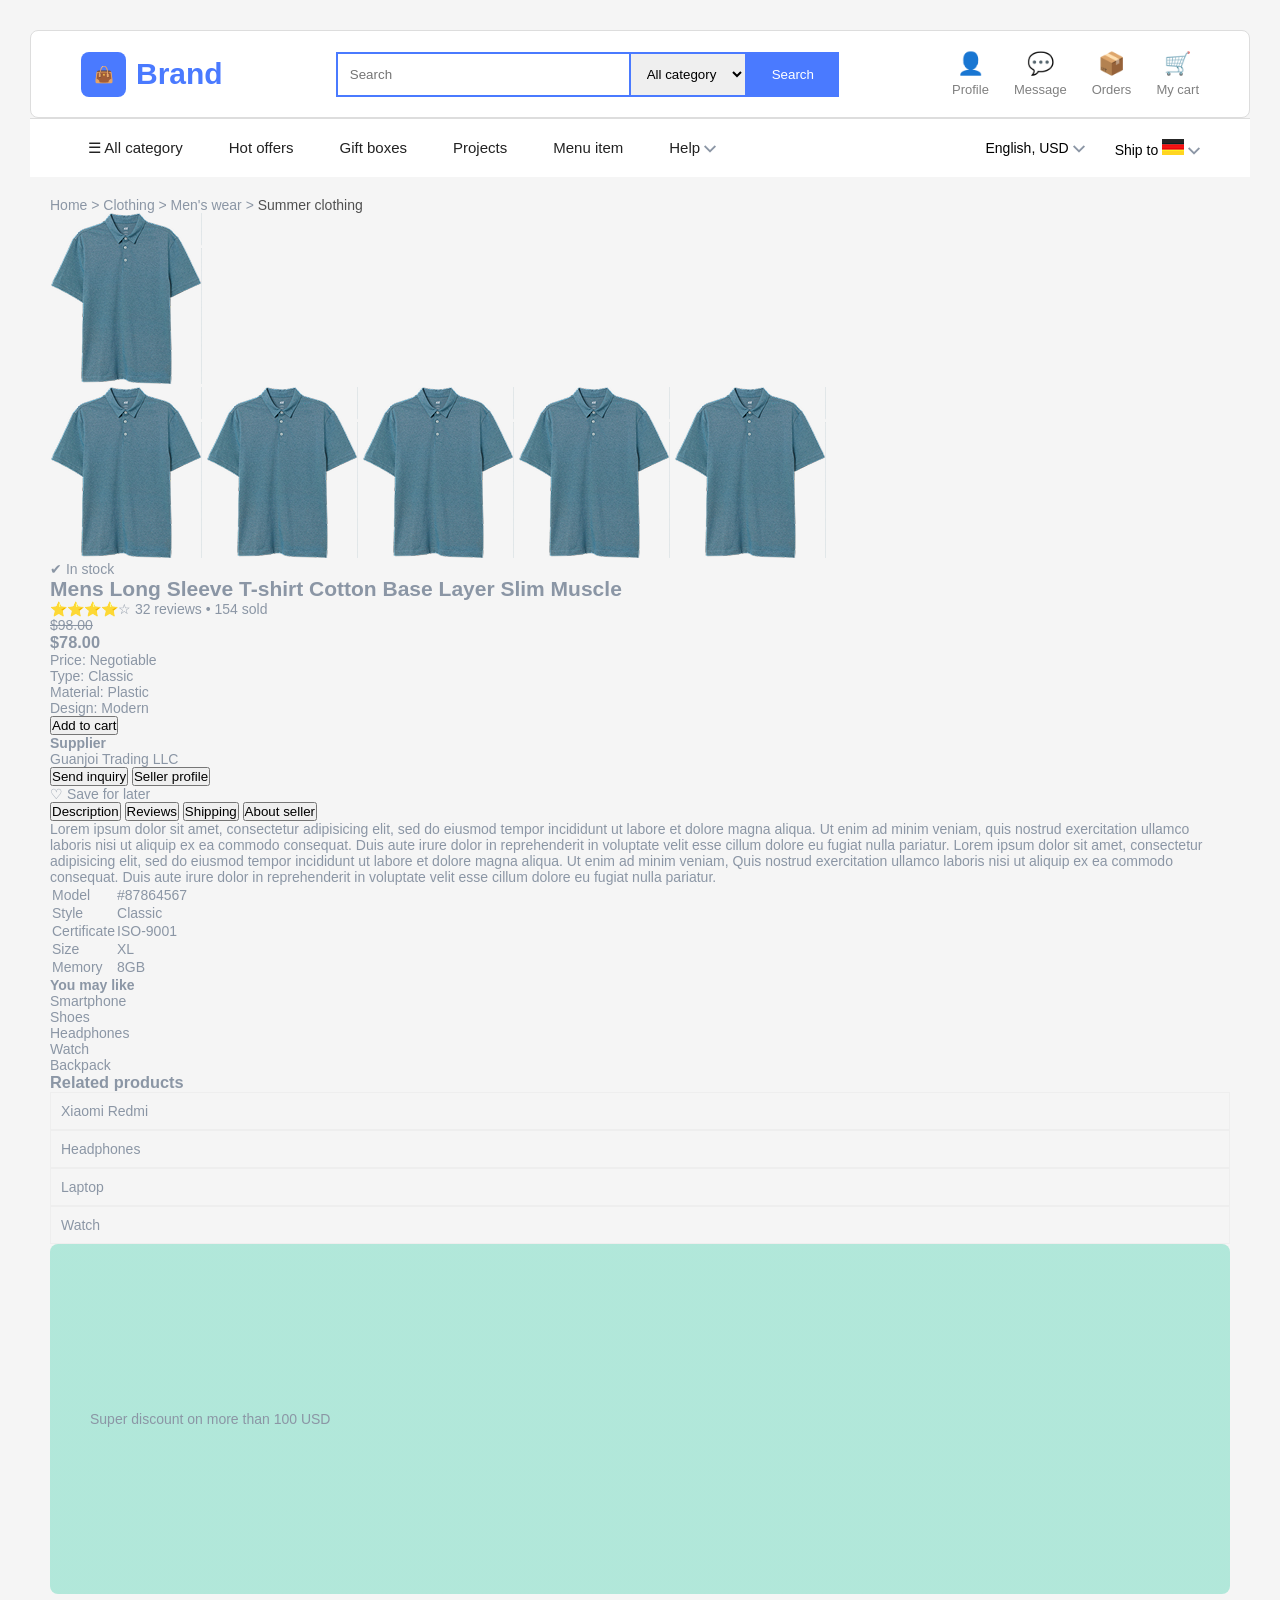
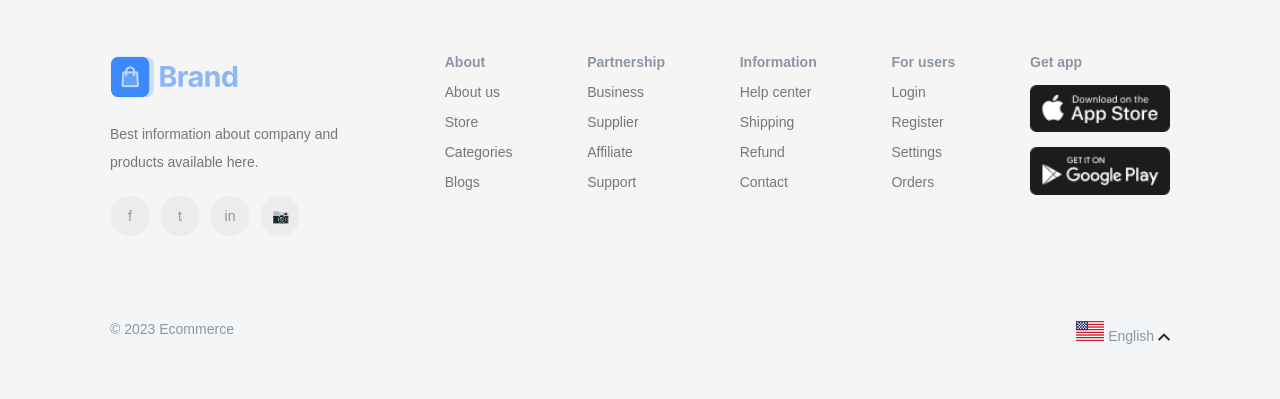
==== html/detail.html @ fa798113 "add first page" ====
<!DOCTYPE html>
<html lang="en">
<head>
<meta charset="UTF-8">
<meta name="viewport" content="width=device-width, initial-scale=1.0">
<title>List View</title>
<link rel="stylesheet" href="../css/style.css">
<link rel="stylesheet" href="../CSS/listview.css">
<link rel="stylesheet" href="../CSS/gridview.css">
<link rel="stylesheet" href="../CSS/detail.css">


</head>

<body>

 <!-- HEADER -->

<header class="navbar">

<div class="brand">

<div class="brand-icon">
👜
</div>

<h2>Brand</h2>

</div>


<div class="search">

<input
type="text"
placeholder="Search">

<select>

<option>
All category
</option>

</select>

<button>
Search
</button>

</div>



<div class="nav-icons">

<div class="icon-box">

<div class="icon">
👤
</div>

<p>Profile</p>

</div>


<div class="icon-box">

<div class="icon">
💬
</div>

<p>Message</p>

</div>


<div class="icon-box">

<div class="icon">
📦
</div>

<p>Orders</p>

</div>


<div class="icon-box">

<div class="icon">
🛒
</div>

<p>My cart</p>

</div>

</div>

</header>



<div class="top-menu">

<div class="menu-left">

<a href="index.html">
☰ All category
</a>

<a href="listview.html">
Hot offers
</a>

<a href="gridview.html">
Gift boxes
</a>

<a href="detail.html">
Projects
</a>

<a href="#">
Menu item
</a>

<a href="#">
Help
<img src="../assets/Layout/Form/input-group/Icon/control/Vector.png">
</a>

</div>


<div class="menu-right">

<span>

English, USD

<img src="../assets/Layout/Form/input-group/Icon/control/Vector.png">

</span>


<span>

Ship to

<img src="../assets/Layout1/Image/flags/DE@2x.png">

<img src="../assets/Layout/Form/input-group/Icon/control/Vector.png">

</span>

</div>
</div>
<!-- ===================== BREADCRUMB ===================== -->

<div style="width:1180px; margin:20px auto 0; font-size:14px; color:#8B96A5;">

    Home  >

    Clothing  >

    Men's wear  >

    <span style="color:#505050;">Summer clothing</span>



<!-- ================= PRODUCT TOP ================= -->
<section class="product-top">

    <!-- LEFT IMAGE GALLERY -->
    <div class="gallery">

        <div class="main-img">
            <img src="../assets/Layout/alibaba/Image/cloth/Bitmap.png">
        </div>

        <div class="thumbs">
            <img src="../assets/Layout/alibaba/Image/cloth/Bitmap.png">
            <img src="../assets/Layout/alibaba/Image/cloth/Bitmap.png">
            <img src="../assets/Layout/alibaba/Image/cloth/Bitmap.png">
            <img src="../assets/Layout/alibaba/Image/cloth/Bitmap.png">
            <img src="../assets/Layout/alibaba/Image/cloth/Bitmap.png">
        </div>

    </div>

    <!-- MIDDLE INFO -->
    <div class="product-info">

        <p class="stock">✔ In stock</p>

        <h2>
            Mens Long Sleeve T-shirt Cotton Base Layer Slim Muscle
        </h2>

        <div class="meta">
            ⭐⭐⭐⭐☆ <span>32 reviews</span> • <span>154 sold</span>
        </div>

        <div class="price">
            <del>$98.00</del>
            <h3>$78.00</h3>
        </div>

        <div class="specs">
            <p>Price: Negotiable</p>
            <p>Type: Classic</p>
            <p>Material: Plastic</p>
            <p>Design: Modern</p>
        </div>

        <button class="cart">Add to cart</button>

    </div>

    <!-- SUPPLIER BOX -->
    <div class="supplier">

        <h4>Supplier</h4>

        <div class="company">Guanjoi Trading LLC</div>

        <button class="blue">Send inquiry</button>
        <button class="gray">Seller profile</button>

        <p class="save">♡ Save for later</p>

    </div>

</section>

<!-- ================= MIDDLE SECTION ================= -->
<section class="middle">

    <!-- TABS -->
    <div class="tabs">
        <button>Description</button>
        <button>Reviews</button>
        <button>Shipping</button>
        <button>About seller</button>
    </div>

    <div class="content">

        <!-- LEFT DESCRIPTION -->
        <div class="desc">

            <p>
                Lorem ipsum dolor sit amet, consectetur adipisicing elit, sed do eiusmod tempor incididunt ut labore et dolore magna aliqua. Ut enim ad minim veniam, quis nostrud exercitation ullamco laboris nisi ut aliquip ex ea commodo consequat. Duis aute irure dolor in reprehenderit in voluptate velit esse cillum dolore eu fugiat nulla pariatur.  Lorem ipsum dolor sit amet, consectetur adipisicing elit, sed do eiusmod tempor incididunt ut labore et dolore magna aliqua. Ut enim ad minim veniam, 
Quis nostrud exercitation ullamco laboris nisi ut aliquip ex ea commodo consequat. Duis aute irure dolor in reprehenderit in voluptate velit esse cillum dolore eu fugiat nulla pariatur. 
            </p>

            <table>
                <tr><td>Model</td><td>#87864567</td></tr>
                <tr><td>Style</td><td>Classic</td></tr>
                <tr><td>Certificate</td><td>ISO-9001</td></tr>
                <tr><td>Size</td><td>XL</td></tr>
                <tr><td>Memory</td><td>8GB</td></tr>
            </table>

        </div>

        <!-- RIGHT SIDEBAR -->
        <aside class="side">

            <h4>You may like</h4>

            <div class="like-item">Smartphone</div>
            <div class="like-item">Shoes</div>
            <div class="like-item">Headphones</div>
            <div class="like-item">Watch</div>
            <div class="like-item">Backpack</div>

        </aside>

    </div>

</section>

<!-- ================= RELATED PRODUCTS ================= -->
<section class="related">

    <h3>Related products</h3>

    <div class="grid">

        <div class="item">Xiaomi Redmi</div>
        <div class="item">Headphones</div>
        <div class="item">Laptop</div>
        <div class="item">Watch</div>

    </div>

</section>

<!-- ================= BANNER ================= -->
<div class="banner">
    Super discount on more than 100 USD
</div>

</body>
</html>

<!--FOOTER-->





<section class="footer-area">


<div class="footer-brand">

<div class="logo">

<img src="../assets/Layout/Brand/logo-colored.png">

</div>


<p>

Best information about company
and products available here.

</p>


<div class="social">

<div>f</div>

<div>t</div>

<div>in</div>

<div>📷</div>

</div>

</div>



<div class="footer-column">

<h4>About</h4>

<a href="#">About us</a>

<a href="#">Store</a>

<a href="#">Categories</a>

<a href="#">Blogs</a>

</div>



<div class="footer-column">

<h4>Partnership</h4>

<a href="#">Business</a>

<a href="#">Supplier</a>

<a href="#">Affiliate</a>

<a href="#">Support</a>

</div>



<div class="footer-column">

<h4>Information</h4>

<a href="#">Help center</a>

<a href="#">Shipping</a>

<a href="#">Refund</a>

<a href="#">Contact</a>

</div>



<div class="footer-column">

<h4>For users</h4>

<a href="#">Login</a>

<a href="#">Register</a>

<a href="#">Settings</a>

<a href="#">Orders</a>

</div>



<div class="app-area">

<h4>
Get app
</h4>

<img src="../assets/Layout/Misc/market-button.png">

<img src="../assets/Layout/Misc/Group.png">

</div>


</section>



<div class="footer-bottom">

<p>
© 2023 Ecommerce
</p>

<span>

<img src="../assets/Layout1/Image/flags/US@2x.png">

English

<img src="../assets/Layout/Form/input-group/Icon/control/Vector2.png">

</span>

</div>

</footer>
</body>
</html>
---- css/style.css ----
*{

margin:0;

padding:0;

box-sizing:border-box;

}


body{

background:#f5f5f5;

font-family:Arial;

padding:30px;

}



.navbar{

background:white;

display:flex;

align-items:center;

justify-content:space-between;

padding:20px 50px;

border-radius:8px;

border:1px solid #ddd;

}



.brand{

display:flex;

align-items:center;

gap:10px;

}



.brand-icon{

width:45px;

height:45px;

background:#4a7aff;

color:white;

display:flex;

justify-content:center;

align-items:center;

border-radius:8px;

}



.brand h2{

color:#4a7aff;

font-size:30px;

}



.search{

display:flex;

width:45%;

}



.search input{

width:60%;

padding:12px;

border:2px solid #4a7aff;

outline:none;

}



.search select{

padding:12px;

border:2px solid #4a7aff;

border-left:none;

}



.search button{

padding:12px 25px;

background:#4a7aff;

color:white;

border:none;

cursor:pointer;

}



.nav-icons{

display:flex;

gap:25px;

}



.icon-box{

display:flex;

flex-direction:column;

align-items:center;

cursor:pointer;

}



.icon{

font-size:22px;

}



.icon-box p{

font-size:13px;

color:gray;

margin-top:5px;

}
.hero{

display:flex;

gap:20px;

padding:20px;

background:#f7f7f7;

}


.left-menu{

width:230px;

background:white;

padding:10px;

border-radius:8px;

}


.left-menu div{

padding:12px;

color:#555;

}


.active{

background:#dce8f9;

border-radius:6px;

font-weight:bold;

}


.banner{

flex:1;

height:350px;

border-radius:8px;

padding:40px;

background:

linear-gradient(
rgba(170,230,215,.9),
rgba(170,230,215,.9)
),

url(
https://images.unsplash.com/photo-1516321318423-f06f85e504b3
);

background-size:cover;

background-position:center;

display:flex;

align-items:center;

}


.banner h3{

font-size:36px;

font-weight:300;

}


.banner h1{

font-size:48px;

margin-bottom:20px;

}


.banner button{

padding:12px 20px;

background:white;

border:none;

border-radius:6px;

}


.right-box{

width:220px;

display:flex;

flex-direction:column;

gap:15px;

}


.profile-box{

background:#dff0ff;

padding:15px;

border-radius:8px;

text-align:center;

}


.circle{

font-size:40px;

}


.profile-box button{

margin-top:10px;

width:100%;

padding:10px;

background:#0d6efd;

color:white;

border:none;

}


.offer{

background:#ef8b31;

color:white;

padding:20px;

border-radius:8px;

}


.quote{

background:#56c4cf;

color:white;

padding:20px;

border-radius:8px;

}
.top-menu{

display:flex;

justify-content:space-between;

align-items:center;

padding:15px 50px;

border-top:1px solid #ddd;

background:white;

}


.menu-left{

display:flex;

gap:30px;

}


.menu-left a{

text-decoration:none;

color:#222;

font-size:15px;

}


.menu-right{

display:flex;

gap:30px;
align-items:center;

font-size:14px;


}
/* Deals Section */
.deals{
  display: flex;
  background: #fff;
  border: 1px solid #eee;
  margin-top: 20px;
}

/* Left timer box */
.deal-timer{
  width: 220px;
  padding: 15px;
  border-right: 1px solid #eee;
}

.deal-timer h3{
  margin: 0;
  font-size: 18px;
}

.deal-timer p{
  color: gray;
  font-size: 13px;
  margin-top: 5px;
}

.timer{
  display: flex;
  gap: 8px;
  margin-top: 15px;
  flex-wrap: wrap;
}

.timer div{
  background: #f5f5f5;
  padding: 6px;
  text-align: center;
  border-radius: 5px;
  width: 40px;
}

.timer span{
  display: block;
  font-weight: bold;
}

/* Right product cards */
.deal-items{
  display: flex;
  flex: 1;
  justify-content: space-around;
  align-items: center;
  padding: 10px;
}

.deal-card{
  text-align: center;
  position: relative;
}

.deal-card img{
  width: 60px;
  height: 60px;
  object-fit: contain;
}

.deal-card p{
  margin: 5px 0;
  font-size: 14px;
}

.deal-card span{
  background: #ffe6e6;
  color: red;
  font-size: 12px;
  padding: 3px 6px;
  border-radius: 10px;
}

/* ===== CATEGORY SECTION ===== */

.category-section{
  margin-top: 20px;
}

/* each block */
.category-block{
  display: flex;
  background: #fff;
  border: 1px solid #eee;
  margin-bottom: 20px;
}

/* left banner */
.category-banner{
  width: 220px;
  padding: 20px;
  display: flex;
  flex-direction: column;
  justify-content: space-between;
}

.category-banner h2{
  font-size: 18px;
  margin: 0;
}

.category-banner button{
  padding: 8px 12px;
  border: none;
  background: white;
  cursor: pointer;
  border-radius: 5px;
  font-weight: bold;
}

/* different background colors */
.category-banner.home{
  background: #f3f5f7;
}

.category-banner.electronics{
  background: #eaf2ff;
}

/* right grid */
.category-grid{
  display: grid;
  grid-template-columns: repeat(4, 1fr);
  flex: 1;
}

.item{
  border: 1px solid #eee;
  padding: 10px;
  text-align: left;
  position: relative;
}

.item p{
  margin: 0;
  font-size: 14px;
}

.item span{
  font-size: 12px;
  color: gray;
}

.item img{
  width: 60px;
  height: 60px;
  object-fit: contain;
  position: absolute;
  right: 10px;
  bottom: 10px;
}
/* BLUE SECTION */
/* ===== SUPPLIER SECTION ===== */

.supplier-section{

margin-top:30px;

}


.supplier-container{

background-image:
url("../assets//Image/backgrounds/Group\ 982.png");

background-size:cover;

background-position:center;

background-repeat:no-repeat;

min-height:420px;

padding:50px;

display:flex;

justify-content:space-between;

align-items:center;

border-radius:10px;

}



/* LEFT */

.supplier-content{

width:45%;

color:white;

}


.supplier-content h2{

font-size:34px;

line-height:45px;

margin-bottom:15px;

}


.supplier-content p{

line-height:28px;

}



/* RIGHT FORM */

.supplier-form{

width:380px;

background:white;

padding:25px;

border-radius:8px;

}


.supplier-form input,
.supplier-form textarea,
.supplier-form select{

width:100%;

padding:12px;

margin-bottom:15px;

border:1px solid #ddd;

border-radius:6px;

box-sizing:border-box;

}


.supplier-form textarea{

height:100px;

resize:none;

}


.form-group{

display:flex;

gap:10px;

}


.form-group input{

flex:2;

}


.form-group select{

flex:1;

}


.supplier-form button{

background:#0d6efd;

color:white;

border:none;

padding:12px 18px;

border-radius:6px;

cursor:pointer;

}
/* ================= RECOMMENDED ================= */

.recommend-section{

margin-top:40px;

}



.recommend-section h2{

font-size:28px;

margin-bottom:25px;

}



.recommend-grid{

display:grid;

grid-template-columns:
repeat(5,1fr);

gap:18px;

}



.recommend-card{

background:white;

border:1px solid #eee;

padding:18px;

border-radius:8px;

text-align:left;

}



.recommend-card img{

width:100%;

height:180px;

object-fit:contain;

}



.recommend-card h3{

margin-top:15px;

margin-bottom:8px;

font-size:18px;

}



.recommend-card p{

color:gray;

line-height:24px;

}
/* ========== EXTRA SERVICES ========== */

/* ===== SERVICES ===== */

.service-area{

margin-top:45px;

}



.service-area h2{

margin-bottom:25px;

font-size:30px;

}



.service-list{

display:flex;

gap:18px;

}



.service-box{

flex:1;

background:#fff;

border:1px solid #e4e4e4;

border-radius:8px;

overflow:hidden;

}



.top-image{

height:220px;

display:flex;

justify-content:center;

align-items:center;

overflow:hidden;

background:white;

}



.top-image img{

width:auto;

height:auto;

max-width:100%;

max-height:100%;

display:block;

/* blur remove */
object-fit:unset;

image-rendering:auto;

}



.bottom-data{

padding:18px;

position:relative;

min-height:90px;

}



.bottom-data span{

display:block;

width:70%;

line-height:24px;

font-size:16px;

}



.circle-icon{

position:absolute;

right:18px;

top:-24px;

width:50px;

height:50px;

border-radius:50%;

background:#d9edff;

display:flex;

justify-content:center;

align-items:center;

font-size:22px;

border:4px solid white;

}
/* ===== REGION ===== */

.region-section{

margin-top:50px;

}



.region-section h2{

font-size:30px;

margin-bottom:30px;

}



.region-grid{

display:grid;

grid-template-columns:
repeat(5,1fr);

gap:20px;

}



.country-box{

display:flex;

align-items:center;

gap:14px;

padding:12px;

background:white;

border-radius:8px;

}



.country-box img{

width:42px;

height:30px;

display:block;

object-fit:contain;

}



.country-box h4{

font-size:15px;

margin-bottom:6px;

font-weight:600;

}



.country-box p{

font-size:13px;

color:#777;

}
/* ========= SUBSCRIBE ========= */

.subscribe-section{

margin-top:60px;

background:#f5f6f8;

padding:60px 20px;

text-align:center;

}



.subscribe-section h2{

font-size:30px;

margin-bottom:15px;

}



.subscribe-section p{

color:#777;

line-height:28px;

margin-bottom:30px;

}



/* input area */

.subscribe-box{

display:flex;

justify-content:center;

gap:10px;

}



.email-field{

background:white;

border:1px solid #ddd;

width:320px;

display:flex;

align-items:center;

padding:0 14px;

border-radius:6px;

}



.email-field input{

border:none;

outline:none;

padding:14px;

width:100%;

}



.subscribe-box button{

background:#0d6efd;

color:white;

border:none;

padding:14px 26px;

border-radius:6px;

cursor:pointer;

}
/* ========= SUBSCRIBE ========= */

.subscribe-section{

margin-top:60px;

background:#f5f6f8;

padding:60px 20px;

text-align:center;

}



.subscribe-section h2{

font-size:30px;

margin-bottom:15px;

}



.subscribe-section p{

color:#777;

line-height:28px;

margin-bottom:30px;

}



/* input area */

.subscribe-box{

display:flex;

justify-content:center;

gap:10px;

}



.email-field{

background:white;

border:1px solid #ddd;

width:320px;

display:flex;

align-items:center;

padding:0 14px;

border-radius:6px;

}



.email-field input{

border:none;

outline:none;

padding:14px;

width:100%;

}



.subscribe-box button{

background:#0d6efd;

color:white;

border:none;

padding:14px 26px;

border-radius:6px;

cursor:pointer;

}
/* ========= FOOTER ========= */

.main-footer{

margin-top:60px;

}



/* newsletter */

.news-box{

background:#f4f5f7;

padding:50px;

text-align:center;

}



.news-box h2{

margin-bottom:12px;

}



.news-box p{

color:#777;

margin-bottom:25px;

}



.subscribe{

display:flex;

justify-content:center;

}



.subscribe input{

width:320px;

padding:12px;

border:1px solid #ddd;

}



.subscribe button{

padding:12px 22px;

border:none;

background:#0d6efd;

color:white;

}



/* footer */

.footer-area{

padding:60px;

display:flex;

justify-content:space-between;

}



.footer-brand{

width:260px;

}



.logo{

display:flex;

gap:10px;

font-size:26px;

margin-bottom:20px;

}



.footer-brand p{

line-height:28px;

color:#777;

}



.social{

display:flex;

gap:10px;

margin-top:20px;

}



.social div{

width:40px;

height:40px;

background:#ececec;

border-radius:50%;

display:flex;

justify-content:center;

align-items:center;

}



.footer-column{

display:flex;

flex-direction:column;

gap:14px;

}



.footer-column a{

text-decoration:none;

color:#777;

}



.app-area img{

width:140px;

display:block;

margin-top:15px;

}



/* bottom */

.footer-bottom{

padding:25px 60px;

background:#f4f5f7;

display:flex;

justify-content:space-between;

}
.main-footer{

background:white;

}
.menu-left a{
    text-decoration: none;
    color: #222;
    transition: 0.3s;
    padding: 5px 8px;
    border-radius: 5px;
}

.menu-left a:hover{
    color: #0d6efd;
    background: #e8f0ff;
}
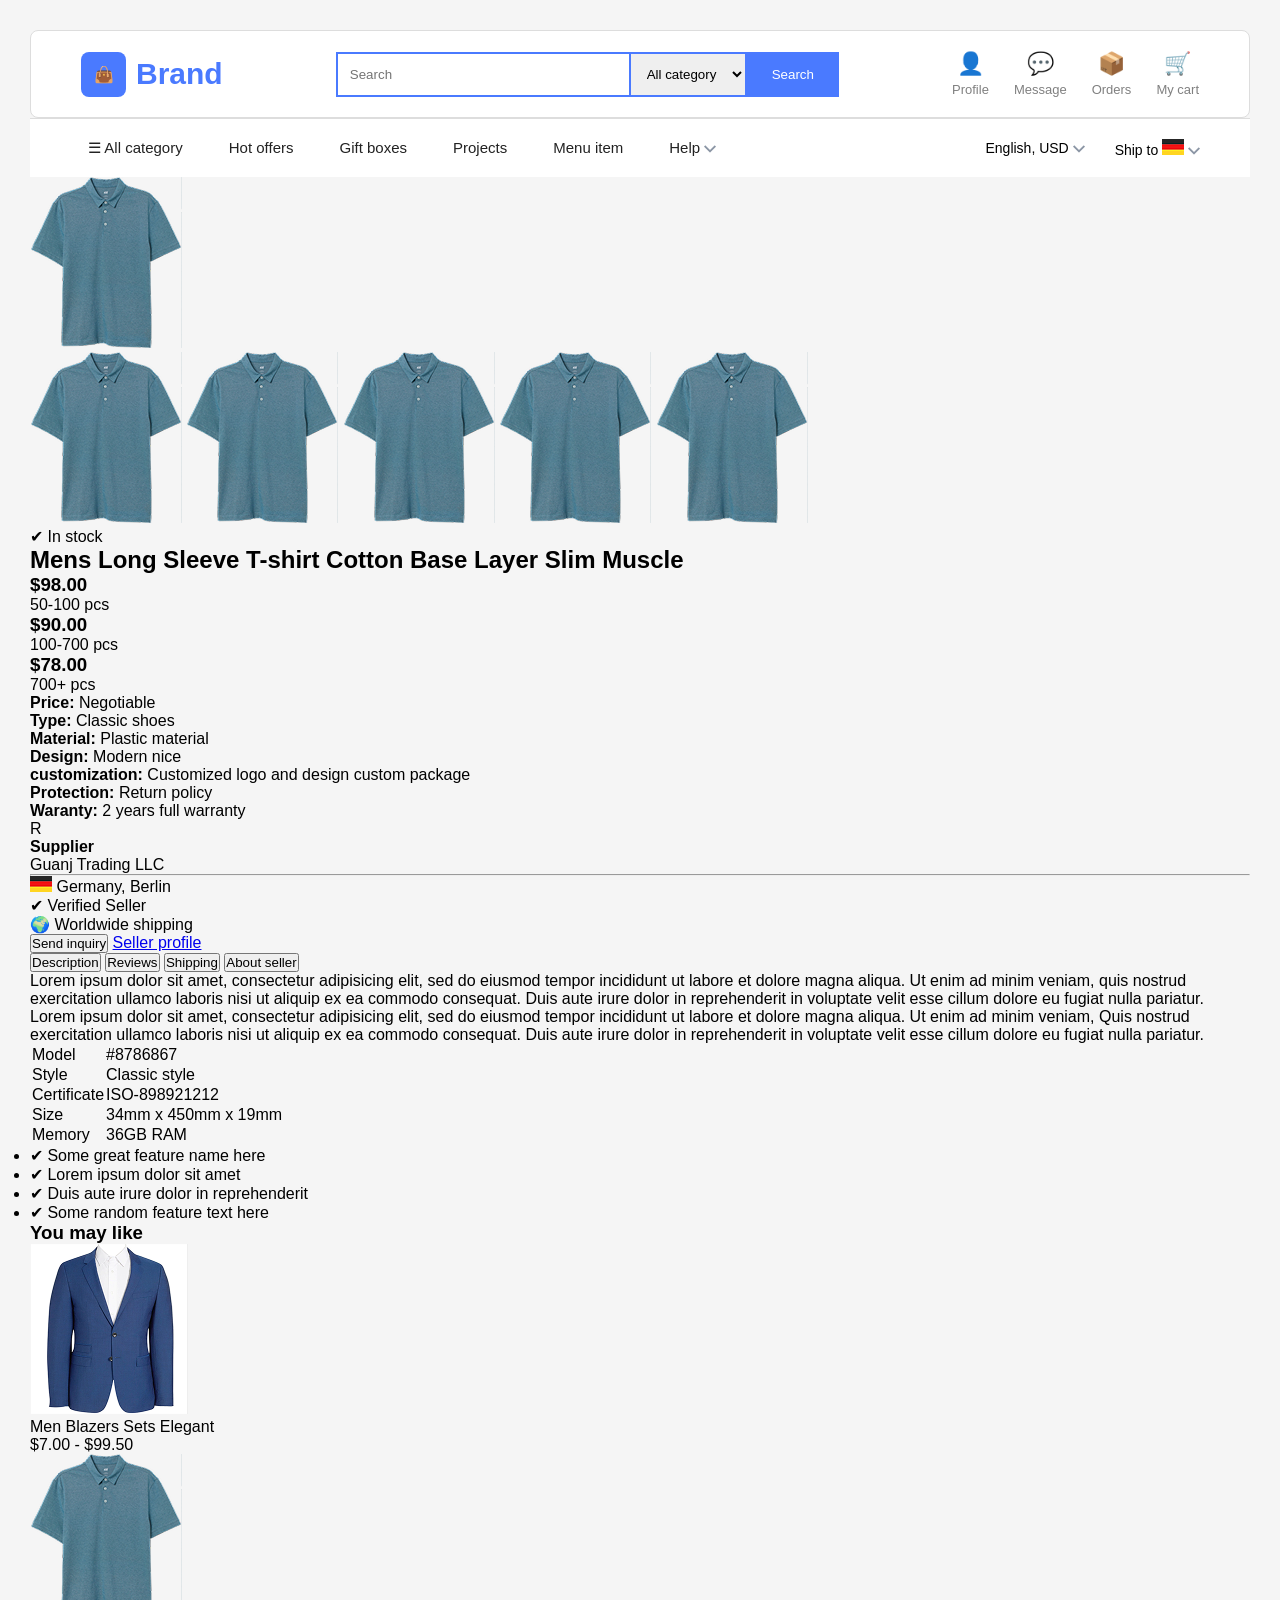
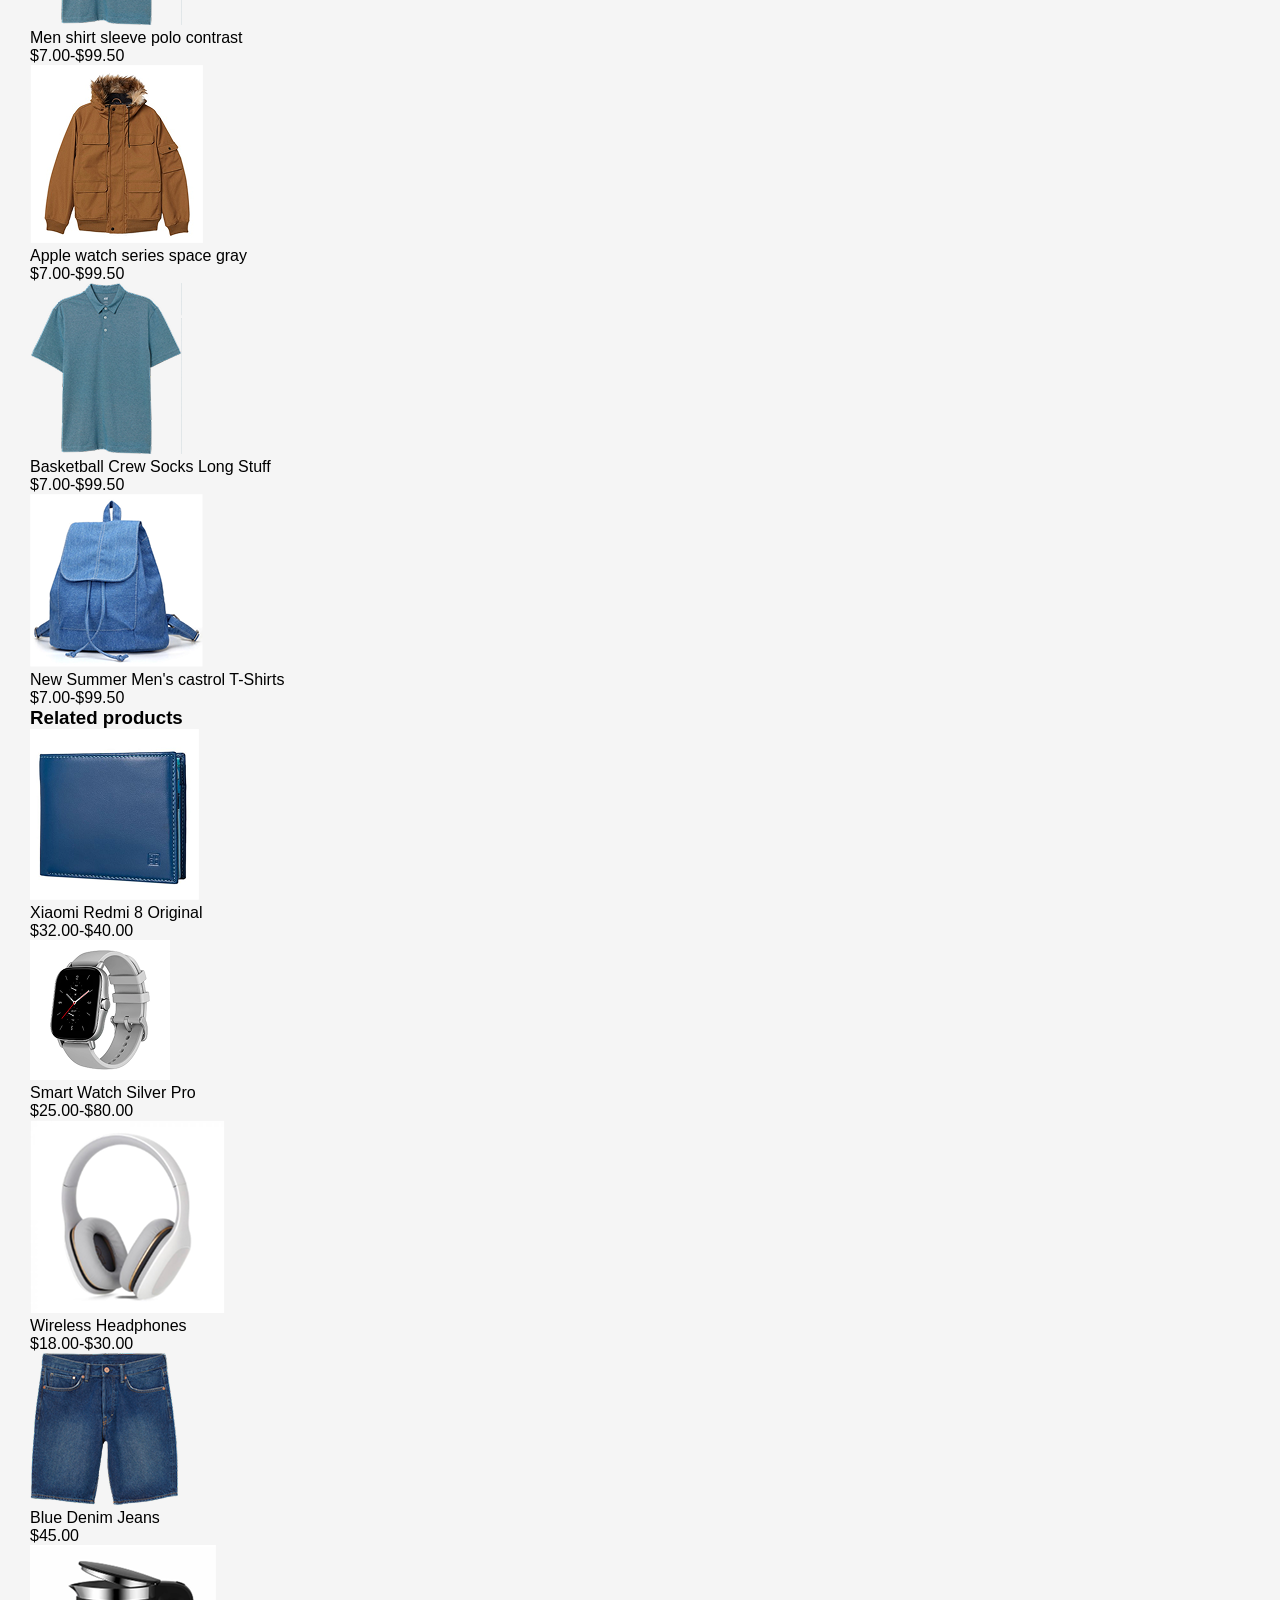
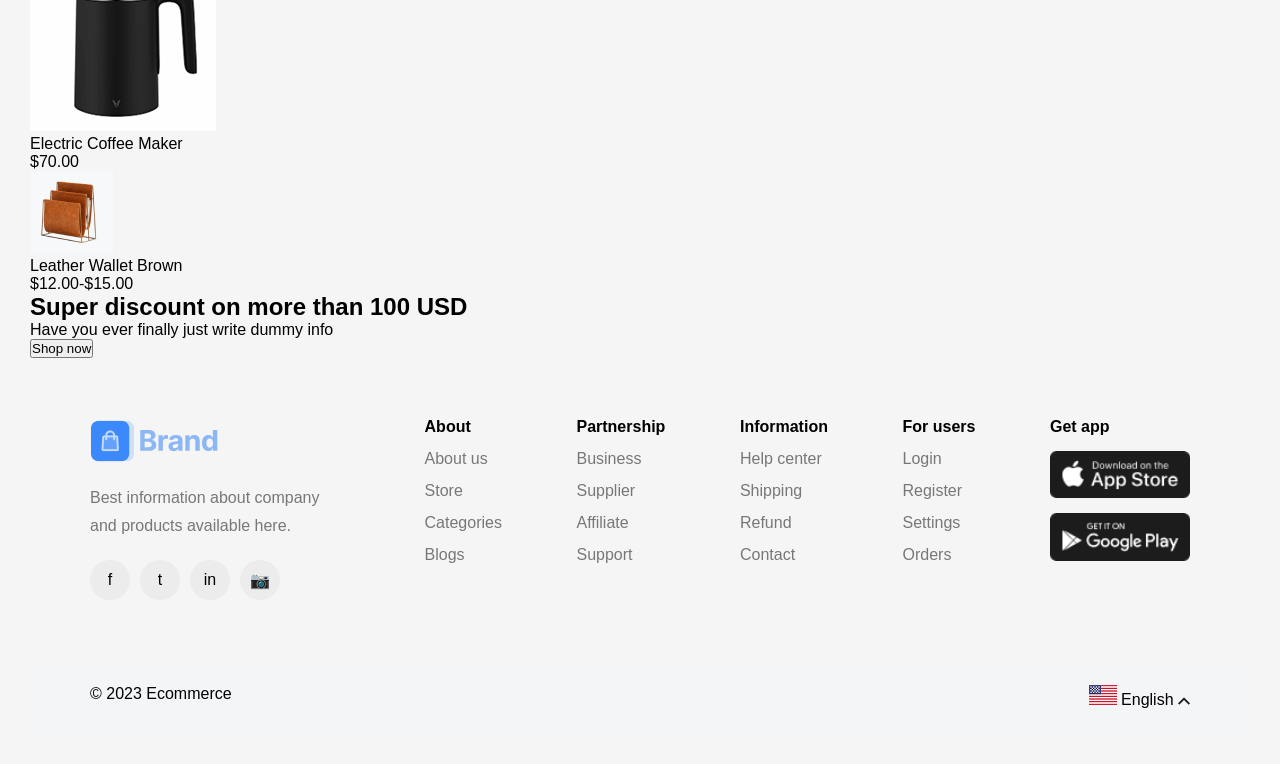
==== commit fc45f23e: "add first page" ====
--- a/html/detail.html
+++ b/html/detail.html
@@ -122,7 +122,7 @@
 Projects
 </a>
 
-<a href="#">
+<a href="cart.html">
 Menu item
 </a>
 
@@ -157,156 +157,390 @@
 
 </div>
 </div>
-<!-- ===================== BREADCRUMB ===================== -->
-
-<div style="width:1180px; margin:20px auto 0; font-size:14px; color:#8B96A5;">
-
-    Home  >
-
-    Clothing  >
-
-    Men's wear  >
-
-    <span style="color:#505050;">Summer clothing</span>
-
-
-
-<!-- ================= PRODUCT TOP ================= -->
-<section class="product-top">
-
-    <!-- LEFT IMAGE GALLERY -->
-    <div class="gallery">
-
-        <div class="main-img">
-            <img src="../assets/Layout/alibaba/Image/cloth/Bitmap.png">
-        </div>
-
-        <div class="thumbs">
-            <img src="../assets/Layout/alibaba/Image/cloth/Bitmap.png">
-            <img src="../assets/Layout/alibaba/Image/cloth/Bitmap.png">
-            <img src="../assets/Layout/alibaba/Image/cloth/Bitmap.png">
-            <img src="../assets/Layout/alibaba/Image/cloth/Bitmap.png">
-            <img src="../assets/Layout/alibaba/Image/cloth/Bitmap.png">
+<!-- ================= PRODUCT DETAIL SECTION ================= -->
+
+<section class="product-detail">
+
+    <!-- LEFT SIDE -->
+    <div class="product-gallery">
+
+        <!-- Main Image -->
+        <div class="main-image">
+            <img src="../assets/Layout/alibaba/Image/cloth/Bitmap.png" alt="">
+        </div>
+
+        <!-- Small Images -->
+        <div class="thumbnail-row">
+
+            <img src="../assets/Layout/alibaba/Image/cloth/Bitmap.png" alt="">
+            <img src="../assets/Layout/alibaba/Image/cloth/Bitmap.png" alt="">
+            <img src="../assets/Layout/alibaba/Image/cloth/Bitmap.png" alt="">
+            <img src="../assets/Layout/alibaba/Image/cloth/Bitmap.png" alt="">
+            <img src="../assets/Layout/alibaba/Image/cloth/Bitmap.png" alt="">
+
         </div>
 
     </div>
 
-    <!-- MIDDLE INFO -->
+
+
+    <!-- CENTER INFO -->
     <div class="product-info">
 
-        <p class="stock">✔ In stock</p>
+        <p class="stock">
+            ✔ In stock
+        </p>
 
         <h2>
             Mens Long Sleeve T-shirt Cotton Base Layer Slim Muscle
         </h2>
 
-        <div class="meta">
-            ⭐⭐⭐⭐☆ <span>32 reviews</span> • <span>154 sold</span>
-        </div>
-
-        <div class="price">
-            <del>$98.00</del>
-            <h3>$78.00</h3>
-        </div>
-
-        <div class="specs">
-            <p>Price: Negotiable</p>
-            <p>Type: Classic</p>
-            <p>Material: Plastic</p>
-            <p>Design: Modern</p>
-        </div>
-
-        <button class="cart">Add to cart</button>
+        <!-- PRICE BOX -->
+        <div class="price-box">
+
+            <div>
+                <h3>$98.00</h3>
+                <span>50-100 pcs</span>
+            </div>
+
+            <div>
+                <h3>$90.00</h3>
+                <span>100-700 pcs</span>
+            </div>
+
+            <div>
+                <h3>$78.00</h3>
+                <span>700+ pcs</span>
+            </div>
+
+        </div>
+
+        <!-- DETAILS -->
+        <div class="details">
+
+            <p><strong>Price:</strong> Negotiable</p>
+
+            <p><strong>Type:</strong> Classic shoes</p>
+
+            <p><strong>Material:</strong> Plastic material</p>
+
+            <p><strong>Design:</strong> Modern nice</p>
+
+            <p><strong>customization:</strong> Customized logo and design custom package</p>
+
+            <p><strong>Protection:</strong> Return policy</p>
+
+            <p><strong>Waranty:</strong> 2 years full warranty</p>
+            
+
+        </div>
 
     </div>
 
-    <!-- SUPPLIER BOX -->
-    <div class="supplier">
-
-        <h4>Supplier</h4>
-
-        <div class="company">Guanjoi Trading LLC</div>
-
-        <button class="blue">Send inquiry</button>
-        <button class="gray">Seller profile</button>
-
-        <p class="save">♡ Save for later</p>
+
+
+    <!-- RIGHT SUPPLIER BOX -->
+    <div class="supplier-box">
+
+        <div class="supplier-top">
+
+            <div class="supplier-logo">
+                R
+            </div>
+
+            <div>
+                <h4>Supplier</h4>
+                <p>Guanj Trading LLC</p>
+            </div>
+
+        </div>
+
+        <hr>
+
+        <p><img src="../assets/Layout1/Image/flags/DE@2x.png" alt="">
+Germany, Berlin</p>
+
+        <p>✔ Verified Seller</p>
+
+        <p>🌍 Worldwide shipping</p>
+
+        <button>
+            Send inquiry
+        </button>
+
+        <a href="#">
+            Seller profile
+        </a>
 
     </div>
 
 </section>
 
-<!-- ================= MIDDLE SECTION ================= -->
-<section class="middle">
-
-    <!-- TABS -->
-    <div class="tabs">
-        <button>Description</button>
-        <button>Reviews</button>
-        <button>Shipping</button>
-        <button>About seller</button>
+<!-- ================= DESCRIPTION SECTION ================= -->
+
+<section class="description-area">
+
+    <!-- LEFT CONTENT -->
+    <div class="description-box">
+
+        <!-- TABS -->
+        <div class="tabs">
+
+            <button class="active-tab">
+                Description
+            </button>
+
+            <button>
+                Reviews
+            </button>
+
+            <button>
+                Shipping
+            </button>
+
+            <button>
+                About seller
+            </button>
+
+        </div>
+
+        <!-- DESCRIPTION TEXT -->
+        <p class="description-text">
+
+            Lorem ipsum dolor sit amet, consectetur adipisicing elit, sed do eiusmod tempor incididunt ut labore et dolore magna aliqua. Ut enim ad minim veniam, quis nostrud exercitation ullamco laboris nisi ut aliquip ex ea commodo consequat. Duis aute irure dolor in reprehenderit in voluptate velit esse cillum dolore eu fugiat nulla pariatur.  Lorem ipsum dolor sit amet, consectetur adipisicing elit, sed do eiusmod tempor incididunt ut labore et dolore magna aliqua. Ut enim ad minim veniam, 
+Quis nostrud exercitation ullamco laboris nisi ut aliquip ex ea commodo consequat. Duis aute irure dolor in reprehenderit in voluptate velit esse cillum dolore eu fugiat nulla pariatur. 
+        </p>
+
+        <!-- INFO TABLE -->
+        <table class="info-table">
+
+            <tr>
+                <td>Model</td>
+                <td>#8786867</td>
+            </tr>
+
+            <tr>
+                <td>Style</td>
+                <td>Classic style</td>
+            </tr>
+
+            <tr>
+                <td>Certificate</td>
+                <td>ISO-898921212</td>
+            </tr>
+
+            <tr>
+                <td>Size</td>
+                <td>34mm x 450mm x 19mm</td>
+            </tr>
+
+            <tr>
+                <td>Memory</td>
+                <td>36GB RAM</td>
+            </tr>
+
+        </table>
+
+        <!-- FEATURES -->
+        <ul class="feature-list">
+
+            <li>✔ Some great feature name here</li>
+
+            <li>✔ Lorem ipsum dolor sit amet</li>
+
+            <li>✔ Duis aute irure dolor in reprehenderit</li>
+
+            <li>✔ Some random feature text here</li>
+
+        </ul>
+
     </div>
 
-    <div class="content">
-
-        <!-- LEFT DESCRIPTION -->
-        <div class="desc">
-
-            <p>
-                Lorem ipsum dolor sit amet, consectetur adipisicing elit, sed do eiusmod tempor incididunt ut labore et dolore magna aliqua. Ut enim ad minim veniam, quis nostrud exercitation ullamco laboris nisi ut aliquip ex ea commodo consequat. Duis aute irure dolor in reprehenderit in voluptate velit esse cillum dolore eu fugiat nulla pariatur.  Lorem ipsum dolor sit amet, consectetur adipisicing elit, sed do eiusmod tempor incididunt ut labore et dolore magna aliqua. Ut enim ad minim veniam, 
-Quis nostrud exercitation ullamco laboris nisi ut aliquip ex ea commodo consequat. Duis aute irure dolor in reprehenderit in voluptate velit esse cillum dolore eu fugiat nulla pariatur. 
-            </p>
-
-            <table>
-                <tr><td>Model</td><td>#87864567</td></tr>
-                <tr><td>Style</td><td>Classic</td></tr>
-                <tr><td>Certificate</td><td>ISO-9001</td></tr>
-                <tr><td>Size</td><td>XL</td></tr>
-                <tr><td>Memory</td><td>8GB</td></tr>
-            </table>
-
-        </div>
-
-        <!-- RIGHT SIDEBAR -->
-        <aside class="side">
-
-            <h4>You may like</h4>
-
-            <div class="like-item">Smartphone</div>
-            <div class="like-item">Shoes</div>
-            <div class="like-item">Headphones</div>
-            <div class="like-item">Watch</div>
-            <div class="like-item">Backpack</div>
-
-        </aside>
+
+
+    <!-- RIGHT SIDEBAR -->
+    <div class="may-like">
+
+        <h3>
+            You may like
+        </h3>
+
+        <!-- ITEM -->
+        <div class="like-item">
+
+            <img src="../assets/Layout/alibaba/Image/cloth/image 30.png" alt="">
+
+            <div>
+                <p>Men Blazers Sets Elegant</p>
+                <span>$7.00 - $99.50</span>
+            </div>
+
+        </div>
+
+
+        <!-- ITEM -->
+        <div class="like-item">
+
+            <img src="../assets/Layout/alibaba/Image/cloth/Bitmap.png" alt="">
+
+            <div>
+                <p>Men shirt sleeve polo contrast</p>
+                <span>$7.00-$99.50</span>
+            </div>
+
+        </div>
+
+
+        <!-- ITEM -->
+        <div class="like-item">
+
+            <img src="../assets/Layout/alibaba/Image/cloth/2 1.png" alt="">
+
+            <div>
+                <p>Apple watch series space gray</p>
+                <span>$7.00-$99.50</span>
+            </div>
+
+        </div>
+
+
+        <!-- ITEM -->
+        <div class="like-item">
+
+            <img src="../assets/Layout/alibaba/Image/cloth/Bitmap.png" alt="">
+
+            <div>
+                <p>Basketball Crew Socks Long Stuff</p>
+                <span>$7.00-$99.50</span>
+            </div>
+
+        </div>
+
+         <!-- ITEM -->
+        <div class="like-item">
+
+            <img src="../assets/Layout/alibaba/Image/cloth/image 26.png" alt="">
+
+            <div>
+                <p>New Summer Men's  castrol T-Shirts</p>
+                <span>$7.00-$99.50</span>
+            </div>
+
+        </div>
 
     </div>
 
 </section>
 
 <!-- ================= RELATED PRODUCTS ================= -->
-<section class="related">
-
-    <h3>Related products</h3>
-
-    <div class="grid">
-
-        <div class="item">Xiaomi Redmi</div>
-        <div class="item">Headphones</div>
-        <div class="item">Laptop</div>
-        <div class="item">Watch</div>
+
+<section class="related-products">
+
+    <h3>
+        Related products
+    </h3>
+
+    <div class="related-grid">
+
+        <!-- ITEM -->
+        <div class="related-card">
+
+            <img src="../assets/Layout/alibaba/Image/cloth/image 24.png" alt="">
+
+            <p>Xiaomi Redmi 8 Original</p>
+
+            <span>$32.00-$40.00</span>
+
+        </div>
+
+
+        <!-- ITEM -->
+        <div class="related-card">
+
+            <img src="../assets/Image/tech/8.png" alt="">
+
+            <p>Smart Watch Silver Pro</p>
+
+            <span>$25.00-$80.00</span>
+
+        </div>
+
+
+        <!-- ITEM -->
+        <div class="related-card">
+
+            <img src="../assets/Layout/alibaba/Image/tech/image 86.png" alt="">
+
+            <p>Wireless Headphones</p>
+
+            <span>$18.00-$30.00</span>
+
+        </div>
+
+
+        <!-- ITEM -->
+        <div class="related-card">
+
+            <img src="../assets/Layout/alibaba/Image/cloth/Bitmap (2).png" alt="">
+
+            <p>Blue Denim Jeans</p>
+
+            <span>$45.00</span>
+
+        </div>
+
+
+        <!-- ITEM -->
+        <div class="related-card">
+
+            <img src="../assets/Layout/alibaba/Image/tech/image 85.png" alt="">
+
+            <p>Electric Coffee Maker</p>
+
+            <span>$70.00</span>
+
+        </div>
+
+
+        <!-- ITEM -->
+        <div class="related-card">
+
+            <img src="../assets/Image/interior/7.png" alt="">
+
+            <p>Leather Wallet Brown</p>
+
+            <span>$12.00-$15.00</span>
+
+        </div>
 
     </div>
 
 </section>
 
-<!-- ================= BANNER ================= -->
-<div class="banner">
-    Super discount on more than 100 USD
-</div>
-
-</body>
-</html>
+
+
+<!-- ================= DISCOUNT BANNER ================= -->
+
+<section class="discount-banner">
+
+    <div class="discount-left">
+
+        <h2>
+            Super discount on more than 100 USD
+        </h2>
+
+        <p>
+            Have you ever finally just write dummy info
+        </p>
+
+    </div>
+
+
+    <button>
+        Shop now
+    </button>
+
+</section>
 
 <!--FOOTER-->
 
